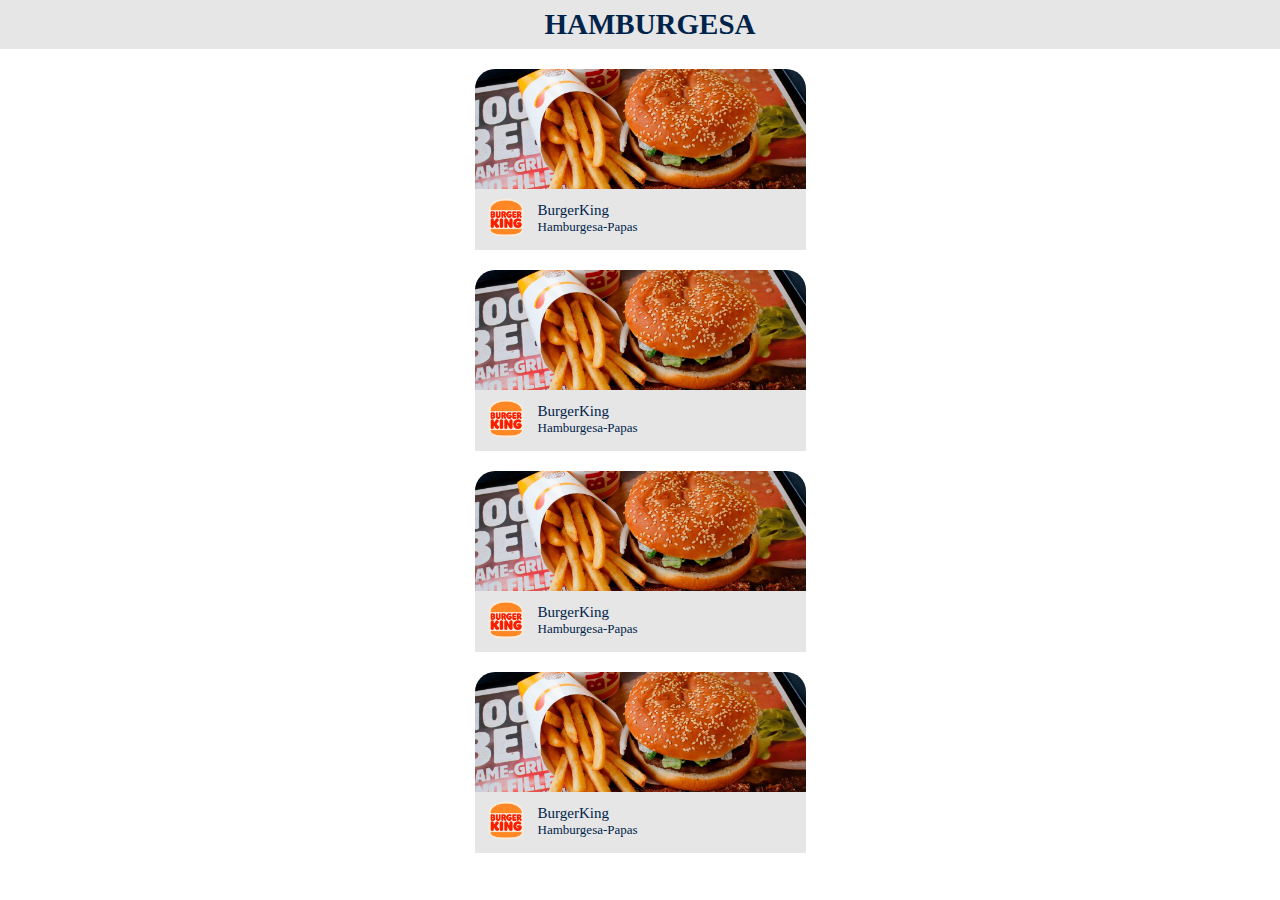
==== Appcliente.html @ c55eca54 "segundo avance" ====
<!DOCTYPE html>
<html lang="en">
<head>
    <!-- Required meta tags -->
    <meta charset="utf-8">
    <meta name="viewport" content="width=device-width, initial-scale=1, shrink-to-fit=no">
    <!-- Bootstrap CSS -->
    <link rel="stylesheet" href="https://cdn.jsdelivr.net/npm/bootstrap@4.3.1/dist/css/bootstrap.min.css" integrity="sha384-ggOyR0iXCbMQv3Xipma34MD+dH/1fQ784/j6cY/iJTQUOhcWr7x9JvoRxT2MZw1T" crossorigin="anonymous">
    <link rel="stylesheet" href="css/style.css">
    <link rel="stylesheet" href="css/styleclient.css">
    <script src="https://kit.fontawesome.com/ddb99db5a0.js" crossorigin="anonymous"></script>
    <link href="https://www.dafontfree.net/embed/YmVudG9uc2Fucy1jb25kLWxpZ2h0LXJlZ3VsYXImZGF0YS80Ni9iLzYyNjU1L0JlbnRvblNhbnMgQ29uZCBMaWdodC5vdGY" rel="stylesheet" type="text/css"/>
    <title>Hello, world!</title>
</head>
<body>
    
    <section id="contenido 1" style="display: none ;">
        <nav id="nav-bar" class="navbarClient">

            <div>
                <img class="imgRedonda" src="img/user.webp" alt="">
            </div>
    
            <div>
                <i class="fa-solid fa-question icono"></i>
            </div>
    
            <div>
                <h1 id="titulo">DNOW</h1>
            </div>
    
            <div>
                <i class="fa-solid fa-cart-shopping icono"></i>
            </div>
    
            <div>
                <i class="fa-solid fa-arrow-right-from-bracket icono"></i>
            </div>
        </nav>
    
        <div class="conteinerTexto">
            <p class="tituloBienvenida">Hola, Usuario</p>
            <p class="titulo1">¿Que necesitas?</p>
        </div>
    
        <div class="flex centrar">
            <a href="#" class="textoLaining iniciar botonLocation inicia flex centrar">
                <i class="fa-solid fa-location-dot" style="margin-right: 10px;"></i>
                <p class="tituloLocation"> Ubicación</p>
            </a>
        </div>
    
        <div>
            <p class="titulocat">Categorias</p>
        </div>
    
    
        <div class="container" style="">
            <div class="row">
                <div class="col-4">
                    <div class="cardcategorias" >
                        <img src="img/Hamburguesa.jpg" class="imgCategorias" alt="">
                        <p class="letraCat">Hamburguesa</p>
                    </div>
                </div>
                <div class="col-4">
                    <div class="cardcategorias" >
                        <img src="img/pizza.jpg" class="imgCategorias" alt="">
                        <p class="letraCat">Pizza</p>
                    </div>
                </div>
                <div class="col-4">
                    <div class="cardcategorias" >
                        <img src="img/sushi.jpg" class="imgCategorias" alt="">
                        <p class="letraCat">Sushi</p>
                    </div>
                </div>
                <div class="col-4">
                    <div class="cardcategorias" >
                        <img src="img/bebidas.jpg" class="imgCategorias" alt="">
                        <p class="letraCat">Bebidas</p>
                    </div>
                </div>
                <div class="col-4">
                    <div class="cardcategorias" >
                        <img src="img/farmacia.jpg" class="imgCategorias" alt="">
                        <p class="letraCat">Farmacia</p>
                    </div>
                </div>
                <div class="col-4">
                    <div class="cardcategorias" >
                        <img src="img/Electronica.jpg" class="imgCategorias" alt="">
                        <p class="letraCat">Electronica</p>
                    </div>
                </div>
            </div>
        </div>
    
    
        <div style="margin-top: 10px ;">
            <p class="titulocat">Más populares</p>
        </div>
        <div class="flex centrar" style="margin-top: 10px ;">
            <div class="popular flex centrar2">
                <div class="flex ">
                    <img src="img//Hamburgesa/Hamburgesa con queso.jpg" class="imgRedondaPopular" alt="">
                    <p class="textopopular">Hamburguesa con queso</p>
                </div>
                <p class="precio"> $20</p>
            </div>
        </div>
        <div class="flex centrar" style="margin-top: 10px ;">
            <div class="popular flex centrar2">
                <div class="flex ">
                    <img src="img/Pizza/pizza con orrilla de queso.jpg" class="imgRedondaPopular" alt="">
                    <p class="textopopular">Pizza con orrilla de queso</p>
                </div>
                <p class="precio"> 15</p>
            </div>
        </div>
        <div class="flex centrar" style="margin-top: 10px ;">
            <div class="popular flex centrar2">
                <div class="flex ">
                    <img src="img/coca.webp" class="imgRedondaPopular" alt="">
                    <p class="textopopular">Cocacola portatil</p>
                </div>
                <p class="precio"> $8</p>
            </div>
        </div>
        <div class="flex centrar" style="margin-top: 10px ;">
            <div class="popular flex centrar2">
                <div class="flex ">
                    <img src="img/ibuprofeno.webp" class="imgRedondaPopular" alt="">
                    <p class="textopopular">ibuprofeno</p>
                </div>
                <p class="precio"> $20</p>
            </div>
        </div>
    </section>

    <section id="contenido2" style="display: block;">
        <nav id="nav-bar" style="justify-content: center;">
            <div style="margin-right:20px">
                <i class="fa-solid fa-arrow-left"></i>
            </div>
            <div>
                <h1 id="titulo">HAMBURGESA</h1>
            </div>
        </nav>

        <div class="seccionEmpresa" data-toggle="modal" data-target="#exampleModalCenter" >
            <div>
                <img src="/img/BurgerKing.webp" alt="" class="imgEmpresa">
            </div>
            
            <div class="flex" style="align-items: center;">
                <img src="img/Logo-Burger-King.png" alt="" class="imgRedondaEmpresa">
                <div style="margin-top: 7px; margin-left: 10px;">
                    <p class="tituloEmpresa">BurgerKing</p>
                    <p class="titloDescripcionEmpresa" style="margin-top: 2px;">Hamburgesa-Papas</p>
                </div>
            </div>

        </div>

        <div class="seccionEmpresa" data-toggle="modal" data-target="#exampleModalCenter">
            <div>
                <img src="/img/BurgerKing.webp" alt="" class="imgEmpresa">
            </div>
            
            <div class="flex" style="align-items: center;">
                <img src="img/Logo-Burger-King.png" alt="" class="imgRedondaEmpresa">
                <div style="margin-top: 7px; margin-left: 10px;">
                    <p class="tituloEmpresa">BurgerKing</p>
                    <p class="titloDescripcionEmpresa" style="margin-top: 2px;">Hamburgesa-Papas</p>
                </div>
            </div>

        </div>

        <div class="seccionEmpresa" data-toggle="modal" data-target="#exampleModalCenter">
            <div>
                <img src="/img/BurgerKing.webp" alt="" class="imgEmpresa">
            </div>
            
            <div class="flex" style="align-items: center;">
                <img src="img/Logo-Burger-King.png" alt="" class="imgRedondaEmpresa">
                <div style="margin-top: 7px; margin-left: 10px;">
                    <p class="tituloEmpresa">BurgerKing</p>
                    <p class="titloDescripcionEmpresa" style="margin-top: 2px;">Hamburgesa-Papas</p>
                </div>
            </div>

        </div>

        <div class="seccionEmpresa" data-toggle="modal" data-target="#exampleModalCenter">
            <div>
                <img src="/img/BurgerKing.webp" alt="" class="imgEmpresa">
            </div>
            
            <div class="flex" style="align-items: center;">
                <img src="img/Logo-Burger-King.png" alt="" class="imgRedondaEmpresa">
                <div style="margin-top: 7px; margin-left: 10px;">
                    <p class="tituloEmpresa">BurgerKing</p>
                    <p class="titloDescripcionEmpresa" style="margin-top: 2px;">Hamburgesa-Papas</p>
                </div>
            </div>


        </div>
    </section>




            <!-- Modal -->
    <div class="modal fade" id="exampleModalCenter" tabindex="-1" role="dialog" aria-labelledby="exampleModalCenterTitle" aria-hidden="true">
        <div class="modal-dialog modal-dialog-centered" role="document">
        <div class="modal-content">
            <div class="modal-header">
            <button type="button" class="close" data-dismiss="modal" aria-label="Close">
                <span aria-hidden="true">&times;</span>
            </button>
            <h5 class="modal-title tituloModalEmpresa" id="exampleModalCenterTitle">BurgerKing</h5>
            </div>
            <div class="modal-body">
                <div class="flex centrar" style="margin-top: 10px ;">
                    <div class="popular flex centrar2">
                        <div class="flex ">
                            <img src="img//Hamburgesa/Hamburgesa con queso.jpg" class="imgRedondaPopular" alt="">
                            <p class="textopopular">Hamburguesa con queso</p>
                        </div>
                        <p class="precio"> $20</p>
                    </div>
                </div>
                <div class="flex centrar" style="margin-top: 10px ;">
                    <div class="popular flex centrar2">
                        <div class="flex ">
                            <img src="img//Hamburgesa/Hamburgesa con queso.jpg" class="imgRedondaPopular" alt="">
                            <p class="textopopular">Hamburguesa con queso</p>
                        </div>
                        <p class="precio"> $20</p>
                    </div>
                </div>
                <div class="flex centrar" style="margin-top: 10px ;">
                    <div class="popular flex centrar2">
                        <div class="flex ">
                            <img src="img//Hamburgesa/Hamburgesa con queso.jpg" class="imgRedondaPopular" alt="">
                            <p class="textopopular">Hamburguesa con queso</p>
                        </div>
                        <p class="precio"> $20</p>
                    </div>
            </div>
            
        </div>
        </div>
    </div>

<script src="https://code.jquery.com/jquery-3.3.1.slim.min.js" integrity="sha384-q8i/X+965DzO0rT7abK41JStQIAqVgRVzpbzo5smXKp4YfRvH+8abtTE1Pi6jizo" crossorigin="anonymous"></script>
<script src="https://cdn.jsdelivr.net/npm/popper.js@1.14.7/dist/umd/popper.min.js" integrity="sha384-UO2eT0CpHqdSJQ6hJty5KVphtPhzWj9WO1clHTMGa3JDZwrnQq4sF86dIHNDz0W1" crossorigin="anonymous"></script>
<script src="https://cdn.jsdelivr.net/npm/bootstrap@4.3.1/dist/js/bootstrap.min.js" integrity="sha384-JjSmVgyd0p3pXB1rRibZUAYoIIy6OrQ6VrjIEaFf/nJGzIxFDsf4x0xIM+B07jRM" crossorigin="anonymous"></script>

</body>
</html>
---- css/style.css ----
#nav-bar {
    display: flex;
    justify-content: space-between;
    margin-bottom: 10px;
    background-color: #E6E6E6;
    width: 100%;
    align-items: center;
    height: 49px;
}

#titulo{
    font-family: 'BentonSans';
    font-style: normal;
    font-weight: 700;
    font-size: 29px;
    line-height: 29px;
    text-align: center;
    color: #00234A;
}
.flex{
    display: flex;
}

.flex.centrar{
    justify-content: center;
    align-items: center;
    margin-bottom: 20px;
}

.textoDrop{
    font-family: 'BentonSans';
    font-style: normal;
    font-weight: 400;
    font-size: 10px;
    line-height: 131.02%;
    text-align: center;
    color: #000000;
    margin-bottom: 0;
    padding-left: 10px;
}

.imgRedonda {
    width:30px;
    height:30px;
    border-radius:150px;
    margin-right: 10px;
}

h1{
    margin-bottom: 0;
}



.dropdown-menu.show{
    background-color: #E6E6E6;
    top: -2px !important;
    left: -5px !important;
    border-color:#E6E6E6;
    border-radius: 0px ;

}

.textoLaining{
    font-family: 'BentonSans';
    font-style: normal;
    font-weight: 700;
    font-size: 22px;
    line-height: 131.02%;
    text-align: center;
    color: #00234A;
}

.textoLaining.iniciar{
    font-family: 'BentonSans';
    font-style: normal;
    font-weight: 700;
    font-size: 16px;
    line-height: 131.02%;
    /* identical to box height, or 21px */
    text-align: center;
    
    color: #FFFFFF;
}


p{
    margin-bottom: 0;
}

.imagenDnow{
    height: 295.59px;
    width: 366.18px;
}

.ImagenDnowC{
    display: flex;
    justify-content: center;
    margin-top: 10px;
    margin-bottom: 10px;
}

.texto{
    font-family: 'bentonsans-cond-light-regular', sans-serif;
    font-style: Condensed Light;
    font-weight: 400;
    font-size: 16px;
    line-height: 131.02%;
    /* or 21px */
    text-align: center;
    color: #000000;
}

.botones{
    background: #004FA8;
    border-radius: 15px;
    width: 253px;
    height: 57px;
    border-color:#004FA8; 
}

.tituloSeccion{
        font-family: 'BentonSans';
    font-style: normal;
    font-weight: 700;
    font-size: 32px;
    line-height: 131.02%;
    text-align: center;
    color: #09051C;
}

.type {
    width: 325px;
    height: 57px;
    background: #E6E6E6;
    border-radius: 15px;
    border-width: 0px;
    margin-top: 10px;
    
}

::placeholder {
    text-align: center;
    font-family: 'BentonSans Regular', BentonSans;
}

.botones.inicia{
    width: 253px;
    height: 57px;
}
---- css/styleclient.css ----
.icono{
    font-size: 26px;
}

.navbarClient{
    padding: 20px;
}

.tituloBienvenida{
        font-family: 'BentonSans Black';
    font-style: normal;
    font-weight: 400;
    font-size: 24px;
    line-height: 131.02%;
    /* or 31px */

    display: flex;
    align-items: center;

    color: #00234A;
}

.titulo1{
    font-family: 'BentonSans Book'; 
    font-style: normal;
    font-weight: 400;
    font-size: 20px;
    line-height: 131.02%;
    /* or 26px */
    display: flex;
    align-items: center;
    color: #00234A;
}

.conteinerTexto{
    margin-left: 20px;
    margin-top: 30px;
}

.botonLocation{
    width: 265px;
    height: 36px;
    background: #004FA8;
    border-radius: 15px;
    margin-top: 10px;
}

.tituloLocation{
        font-family: 'BentonSans';
    font-style: normal;
    font-weight: 700;
    font-size: 15px;
    line-height: 131.02%;
    /* or 20px */

    display: flex;
    align-items: center;
    text-align: center;

    color: #FFFFFF;
}

.titulocat{
    font-family: 'BentonSans';
font-style: normal;
font-weight: 700;
font-size: 20px;
line-height: 131.02%;
/* or 26px */

display: flex;
align-items: center;
margin-left: 20px;
color: #00234A;
}


.cardcategorias{
    width: 98.05px !important;
    height: 89.52px;
    background-color: #D9D9D9;
    border-top-left-radius: 10px;
    border-top-right-radius: 10px;
    margin-bottom: 5px;
    font-family: 'BentonSans';
    font-style: normal;
    font-weight: 700;
    font-size: 13px;
    line-height: 10px;
    
    text-align: center;
    color: #00234A;
}

.cardcategorias:hover{
    background-color: #004FA8;
    color: #FFFFFF  ;
}

.imgCategorias{
    width: 98.05px;
    height: 66.08px;
    border-top-left-radius: 10px;
    border-top-right-radius: 10px;
}


.letraCat{
    margin-top: 6px;
}

.row {
    display: -ms-flexbox;
    display: flex;
    -ms-flex-wrap: wrap;
    flex-wrap: wrap;
    margin-right: auto;
    margin-left: auto;
}

.container{
    margin-top: 10px;
}

.popular{
    width: 357px;
    height: 67px;
    background: #FFFFFF;
    box-shadow: 0px 0px 4px rgba(0, 0, 0, 0.25);
    border-radius: 15px;

}

.imgRedondaPopular {
    width:48px;
    height:48px;
    border-radius:150px;
    margin-left: 10px;
}

.flex.centrar2{
    display: flex;
    align-items: center;
    justify-content: space-between;
}

.textopopular{
    display: flex;
    justify-content: center;
    align-items: center;
    margin-left: 10px;
    font-family: 'BentonSans Regular';
    font-style: normal;
    font-weight: 400;
    font-size: 14px;
    line-height: 131.02%;
    color: #00234A;
}

.precio{
    font-family: 'BentonSans Regular';
    font-style: normal;
    font-weight: 400;
    font-size: 13px;
    line-height: 131.02%;
    color: #00234A;
    margin-right: 10px;
}

.seccionEmpresa{
    width: 331px;
    height: 181px;
    margin-left: auto;
    margin-right: auto;
    background: #E6E6E6;
    border-top-left-radius: 20px;
    border-top-right-radius: 20px;
    margin-top: 20px;

}

.imgEmpresa{
    width: 331px;
    height: 120px;
    object-fit: cover;
    border-top-left-radius: 20px;
    border-top-right-radius: 20px;
}

.imgRedondaEmpresa {
    width:43px;
    height:43px;
    border-radius:150px;
    margin-left: 10px;
    object-fit: cover;
    margin-top: 7px;
}

.tituloEmpresa{
        font-family: 'BentonSans Black';
    font-style: normal;
    font-weight: 400;
    font-size: 15px;
    line-height: 15px;

    color: #00234A;

}
.titloDescripcionEmpresa{
    font-family: 'BentonSans Book';
    font-style: normal;
    font-weight: 400;
    font-size: 13px;
    line-height: 13px;
    
    color: #00234A;
}

.modal-content{
    border-radius: 20px;
    border: #004FA8 5px solid;
}

.modal-header .close{
    padding: 0%;
    margin: -2%;
}

.modal-title {
    padding-right: 110px;
}

.modal-header{
    background-color:#D9D9D9;
    border-top-left-radius:20px;
    border-top-right-radius:20px;
}

.tituloModalEmpresa{
    font-family: 'BentonSans Black';
font-style: normal;
font-weight: 400;
font-size: 26px;
line-height: 15px;
display: flex;
align-items: center;
text-align: center;

color: #00234A;
}
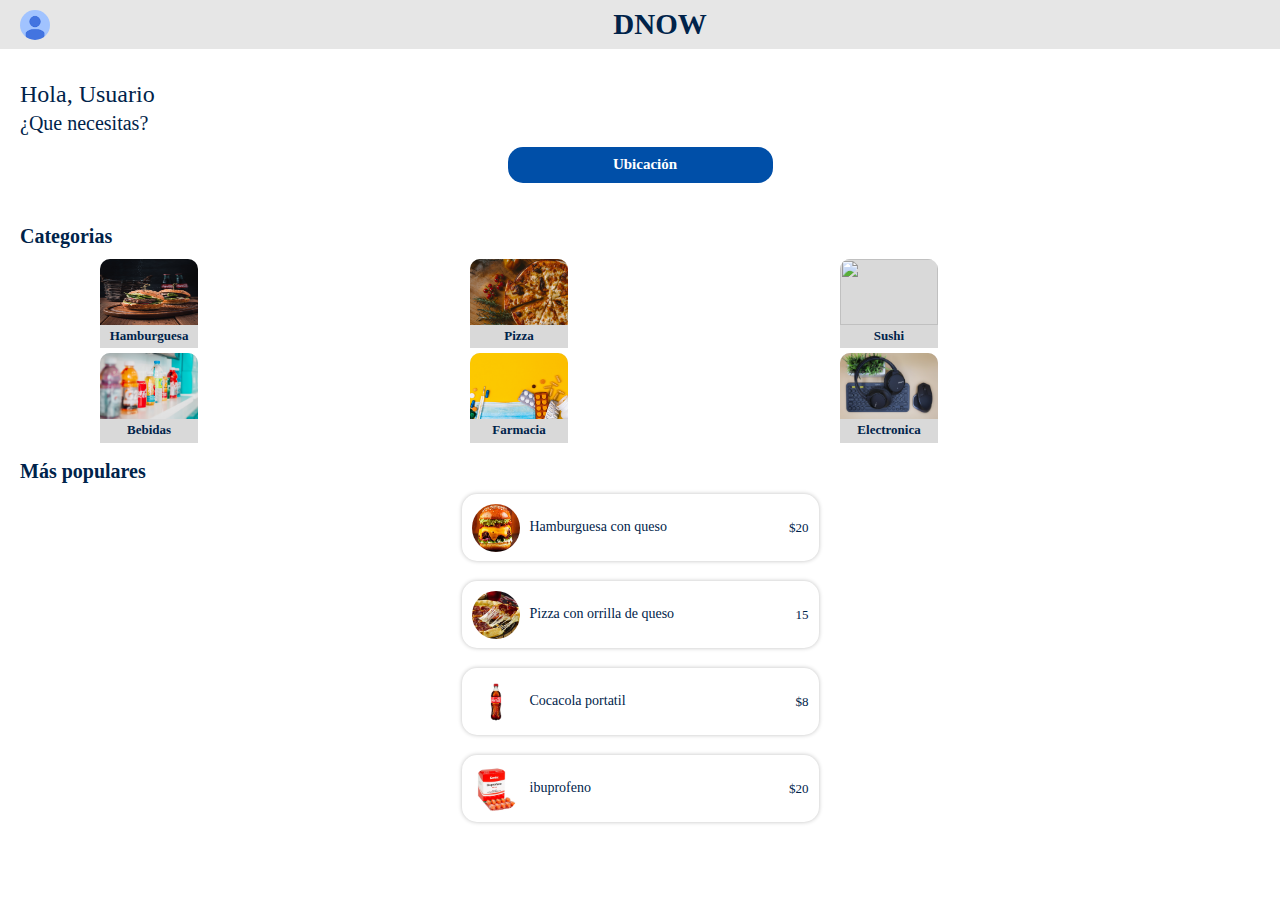
==== commit 5fbeab68: "Tercer avance App client" ====
--- a/Appcliente.html
+++ b/Appcliente.html
@@ -14,7 +14,7 @@
 </head>
 <body>
     
-    <section id="contenido 1" style="display: none ;">
+    <section id="menuPrincipal" style="display: block ;">
         <nav id="nav-bar" class="navbarClient">
 
             <div>
@@ -22,7 +22,7 @@
             </div>
     
             <div>
-                <i class="fa-solid fa-question icono"></i>
+                <a href="detalles.html"><i class="fa-solid fa-question icono"></i></a>
             </div>
     
             <div>
@@ -30,11 +30,12 @@
             </div>
     
             <div>
-                <i class="fa-solid fa-cart-shopping icono"></i>
-            </div>
-    
-            <div>
-                <i class="fa-solid fa-arrow-right-from-bracket icono"></i>
+                <a href="carrito.html"> <i class="fa-solid fa-cart-shopping icono"> </i></a>
+            </div>
+    
+            <div>
+                <a href="index.html"><i class="fa-solid fa-arrow-right-from-bracket icono"></i></a>
+                
             </div>
         </nav>
     
@@ -44,10 +45,10 @@
         </div>
     
         <div class="flex centrar">
-            <a href="#" class="textoLaining iniciar botonLocation inicia flex centrar">
+            <div class="textoLaining iniciar botonLocation inicia flex centrar" onclick="displayUbicacion()">
                 <i class="fa-solid fa-location-dot" style="margin-right: 10px;"></i>
                 <p class="tituloLocation"> Ubicación</p>
-            </a>
+            </div>
         </div>
     
         <div>
@@ -55,10 +56,10 @@
         </div>
     
     
-        <div class="container" style="">
+        <div class="container" >
             <div class="row">
                 <div class="col-4">
-                    <div class="cardcategorias" >
+                    <div class="cardcategorias" onclick="displayCategoria()" >
                         <img src="img/Hamburguesa.jpg" class="imgCategorias" alt="">
                         <p class="letraCat">Hamburguesa</p>
                     </div>
@@ -100,7 +101,7 @@
         <div style="margin-top: 10px ;">
             <p class="titulocat">Más populares</p>
         </div>
-        <div class="flex centrar" style="margin-top: 10px ;">
+        <div class="flex centrar" style="margin-top: 10px ;" data-toggle="modal" data-target="#exampleModalCenter2">
             <div class="popular flex centrar2">
                 <div class="flex ">
                     <img src="img//Hamburgesa/Hamburgesa con queso.jpg" class="imgRedondaPopular" alt="">
@@ -109,7 +110,7 @@
                 <p class="precio"> $20</p>
             </div>
         </div>
-        <div class="flex centrar" style="margin-top: 10px ;">
+        <div class="flex centrar" style="margin-top: 10px ;" data-toggle="modal" data-target="#exampleModalCenter2">
             <div class="popular flex centrar2">
                 <div class="flex ">
                     <img src="img/Pizza/pizza con orrilla de queso.jpg" class="imgRedondaPopular" alt="">
@@ -118,7 +119,7 @@
                 <p class="precio"> 15</p>
             </div>
         </div>
-        <div class="flex centrar" style="margin-top: 10px ;">
+        <div class="flex centrar" style="margin-top: 10px ;" data-toggle="modal" data-target="#exampleModalCenter2">
             <div class="popular flex centrar2">
                 <div class="flex ">
                     <img src="img/coca.webp" class="imgRedondaPopular" alt="">
@@ -127,7 +128,7 @@
                 <p class="precio"> $8</p>
             </div>
         </div>
-        <div class="flex centrar" style="margin-top: 10px ;">
+        <div class="flex centrar" style="margin-top: 10px ;" data-toggle="modal" data-target="#exampleModalCenter2">
             <div class="popular flex centrar2">
                 <div class="flex ">
                     <img src="img/ibuprofeno.webp" class="imgRedondaPopular" alt="">
@@ -138,10 +139,10 @@
         </div>
     </section>
 
-    <section id="contenido2" style="display: block;">
+    <section id="menuEmpresa" style="display: none;">
         <nav id="nav-bar" style="justify-content: center;">
             <div style="margin-right:20px">
-                <i class="fa-solid fa-arrow-left"></i>
+                <i class="fa-solid fa-arrow-left" onclick="displayPrincipal()"></i>
             </div>
             <div>
                 <h1 id="titulo">HAMBURGESA</h1>
@@ -150,7 +151,7 @@
 
         <div class="seccionEmpresa" data-toggle="modal" data-target="#exampleModalCenter" >
             <div>
-                <img src="/img/BurgerKing.webp" alt="" class="imgEmpresa">
+                <img src="img/BurgerKing.webp" alt="" class="imgEmpresa">
             </div>
             
             <div class="flex" style="align-items: center;">
@@ -165,7 +166,7 @@
 
         <div class="seccionEmpresa" data-toggle="modal" data-target="#exampleModalCenter">
             <div>
-                <img src="/img/BurgerKing.webp" alt="" class="imgEmpresa">
+                <img src="img/BurgerKing.webp" alt="" class="imgEmpresa">
             </div>
             
             <div class="flex" style="align-items: center;">
@@ -180,7 +181,7 @@
 
         <div class="seccionEmpresa" data-toggle="modal" data-target="#exampleModalCenter">
             <div>
-                <img src="/img/BurgerKing.webp" alt="" class="imgEmpresa">
+                <img src="img/BurgerKing.webp" alt="" class="imgEmpresa">
             </div>
             
             <div class="flex" style="align-items: center;">
@@ -195,7 +196,7 @@
 
         <div class="seccionEmpresa" data-toggle="modal" data-target="#exampleModalCenter">
             <div>
-                <img src="/img/BurgerKing.webp" alt="" class="imgEmpresa">
+                <img src="img/BurgerKing.webp" alt="" class="imgEmpresa">
             </div>
             
             <div class="flex" style="align-items: center;">
@@ -208,6 +209,37 @@
 
 
         </div>
+    </section>
+    
+
+
+    <section id="menuUbicacion" style="display: none ;">
+        <nav >
+            <nav id="nav-bar" style="justify-content: center; margin-bottom: 0;">
+                <div style="margin-right:20px">
+                    <a href="Appcliente.html">
+                        <i class="fa-solid fa-arrow-left"></i>
+                    </a>
+                </div>
+                <div class="flex">
+                    <i class="fa-solid fa-location-dot icono" style="margin-right: 5px ;"></i>
+                    <h1 id="titulo">Ubicación</h1>
+                </div>
+            </nav>
+        </nav>
+
+        <div id="maps">
+        </div>
+
+        <div class="flex" style="justify-content: space-around;margin: 10px;">
+            <p class="textoMaps">Dirrecion:</p>
+            <p class="textoMaps">Col altos del paraiso</p>
+        </div>
+
+        <div class="botonMaps" style="margin-left:auto ;margin-right: auto">
+            <p class="textoBotoMaps">Fijar Ubicación</p>
+        </div>
+
     </section>
 
 
@@ -224,7 +256,7 @@
             <h5 class="modal-title tituloModalEmpresa" id="exampleModalCenterTitle">BurgerKing</h5>
             </div>
             <div class="modal-body">
-                <div class="flex centrar" style="margin-top: 10px ;">
+                <div class="flex centrar" style="margin-top: 10px ;" data-toggle="modal" data-target="#exampleModalCenter2">
                     <div class="popular flex centrar2">
                         <div class="flex ">
                             <img src="img//Hamburgesa/Hamburgesa con queso.jpg" class="imgRedondaPopular" alt="">
@@ -233,7 +265,7 @@
                         <p class="precio"> $20</p>
                     </div>
                 </div>
-                <div class="flex centrar" style="margin-top: 10px ;">
+                <div class="flex centrar" style="margin-top: 10px ;" data-toggle="modal" data-target="#exampleModalCenter2">
                     <div class="popular flex centrar2">
                         <div class="flex ">
                             <img src="img//Hamburgesa/Hamburgesa con queso.jpg" class="imgRedondaPopular" alt="">
@@ -242,7 +274,7 @@
                         <p class="precio"> $20</p>
                     </div>
                 </div>
-                <div class="flex centrar" style="margin-top: 10px ;">
+                <div class="flex centrar" style="margin-top: 10px ;" data-toggle="modal" data-target="#exampleModalCenter2">
                     <div class="popular flex centrar2">
                         <div class="flex ">
                             <img src="img//Hamburgesa/Hamburgesa con queso.jpg" class="imgRedondaPopular" alt="">
@@ -256,6 +288,42 @@
         </div>
     </div>
 
+    </div>
+<!-- Modal 2-->
+    <div class="modal fade" id="exampleModalCenter2" tabindex="-1" role="dialog" aria-labelledby="exampleModalCenterTitle" aria-hidden="true">
+        <div class="modal-dialog modal-dialog-centered" role="document">
+        <div class="modal-content">
+            
+            <div class="modal-body">
+
+                <div class="flex" style="justify-content: space-around;">
+                    <p class="tituloModalPedir">Wooper</p>
+                    <p class="tituloModalPedir">$25</p>
+                </div>
+
+                <div class="flex" style="justify-content: space-around;" >
+                    <p class="tituloModalPedir">Ingrese la cantidad</p>
+                    <input type="number" class="cantidad">
+                </div>
+
+                
+                
+            </div>
+
+            <div class="flex" style="justify-content: space-around; margin-bottom: 10px;" >
+                <button type="button" class="btn botonesPedir " onclick="cerrarModal()"> 
+                    <p class="textoBotonesPedir" style="margin-top: -3px ;">Cerrar</p>
+                </button>
+                <button type="button" class="btn botonesPedir textoBotonesPedir">
+                    <p class="textoBotonesPedir" style="margin-top: -3px ">Procesar Orden</p>
+                </button>
+            </div>
+            
+        </div>
+        </div>
+    </div>
+
+<script src="js/controlador.js"></script>
 <script src="https://code.jquery.com/jquery-3.3.1.slim.min.js" integrity="sha384-q8i/X+965DzO0rT7abK41JStQIAqVgRVzpbzo5smXKp4YfRvH+8abtTE1Pi6jizo" crossorigin="anonymous"></script>
 <script src="https://cdn.jsdelivr.net/npm/popper.js@1.14.7/dist/umd/popper.min.js" integrity="sha384-UO2eT0CpHqdSJQ6hJty5KVphtPhzWj9WO1clHTMGa3JDZwrnQq4sF86dIHNDz0W1" crossorigin="anonymous"></script>
 <script src="https://cdn.jsdelivr.net/npm/bootstrap@4.3.1/dist/js/bootstrap.min.js" integrity="sha384-JjSmVgyd0p3pXB1rRibZUAYoIIy6OrQ6VrjIEaFf/nJGzIxFDsf4x0xIM+B07jRM" crossorigin="anonymous"></script>
--- a/css/styleclient.css
+++ b/css/styleclient.css
@@ -247,4 +247,191 @@
 text-align: center;
 
 color: #00234A;
+}
+
+.show{
+    background-color: #000000b3;
+}
+
+.cantidad{
+    width: 65px;
+    height: 20px;
+    border: 0.1px #FFFFFF solid;
+    background: #FFFFFF;
+    box-shadow: 0px 4px 4px rgba(0, 0, 0, 0.25);
+    border-radius: 20px;
+}
+
+.tituloModalPedir{
+    font-family: 'BentonSans';
+    font-style: normal;
+    font-weight: 700;
+    font-size: 15px;
+    line-height: 131.02%;
+    color: #00234A;
+}
+
+.botonesPedir{
+    width: 111px;
+    height: 20px;
+    background: #004FA8;
+    border-radius: 20px;
+}
+
+.textoBotonesPedir{
+    font-family: 'BentonSans Regular';
+font-style: normal;
+font-weight: 700;
+font-size: 10px;
+line-height: 131.02%;
+text-align: center;
+color: #FFFFFF;
+}
+
+a ::before{
+    color: black;
+}
+
+
+.textocarrito{
+    justify-content: center;
+    align-items: center;
+    margin-left: 10px;
+    font-family: 'BentonSans Regular';
+    font-style: normal;
+    font-weight: 400;
+    font-size: 14px;
+    line-height: 131.02%;
+    color: #00234A;
+}
+
+.procesarOrdenfooter{
+    width: 316px;
+    height: 192px;
+    background: #FFFFFF;
+    box-shadow: 0px 0px 4px rgba(0, 0, 0, 0.25);
+    border-radius: 15px;
+}
+
+.textoCarritoProcesar{
+    font-family: 'BentonSans Black';
+    font-style: normal;
+    font-weight: 400;
+    font-size: 16px;
+    line-height: 131.02%;
+    /* or 21px */
+
+
+    color: #00234A;
+}
+
+.procesarOrdenBoton{
+margin-top: 10px;
+width: 178px;
+height: 35px;
+background: #004FA8;
+border-radius: 20px;
+}
+
+.textoBotoneProcesar{
+    
+font-family: 'BentonSans';
+font-style: normal;
+font-weight: 700;
+font-size: 17px;
+line-height: 131.02%;
+display: flex;
+justify-content: center;
+align-items: center;
+width: 178px;
+height: 35px;
+
+
+color: #FFFFFF;
+}
+
+.centrarDetalles{
+    margin-left: 50px;
+    margin-right: 50px; 
+}
+
+footer{
+    margin-left: auto;
+    margin-right: auto; 
+    padding: 16px; 
+    margin-top: 60px;
+}
+
+.TituloDetalles{
+    font-family: 'BentonSans Black';
+font-style: normal;
+font-weight: 400;
+font-size: 22px;
+line-height: 131.02%;
+/* or 29px */
+
+
+color: #00234A;
+}
+
+.textoDetalle{
+    
+font-family: 'BentonSans Book';
+font-style: normal;
+font-weight: 400;
+font-size: 15px;
+line-height: 131.02%;
+/* or 20px */
+
+
+color: #00234A;
+}
+
+.DetallesFooter{  
+width: 329.48px;
+height: 107px;
+background: #FFFFFF;
+box-shadow: 0px 0px 4px rgba(0, 0, 0, 0.25);
+border-radius: 15px;
+}
+
+#maps{
+width: 100%;
+height: 500px;
+background: url(/img/Maps.png) ;
+}
+
+.textoMaps{
+    font-family: 'BentonSans Book';
+font-style: normal;
+font-weight: 400;
+font-size: 22px;
+line-height: 131.02%;
+/* or 29px */
+
+
+color: #000000;
+
+}
+
+.botonMaps{
+width: 317px;
+height: 35px;
+background: #004FA8;
+border-radius: 20px;
+}
+
+.textoBotoMaps{
+width: 317px;
+height: 35px;
+font-family: 'BentonSans';
+font-style: normal;
+font-weight: 700;
+font-size: 17px;
+line-height: 131.02%;
+display: flex;
+align-items: center;
+justify-content: center;
+text-align: center;
+color: #FFFFFF;
 }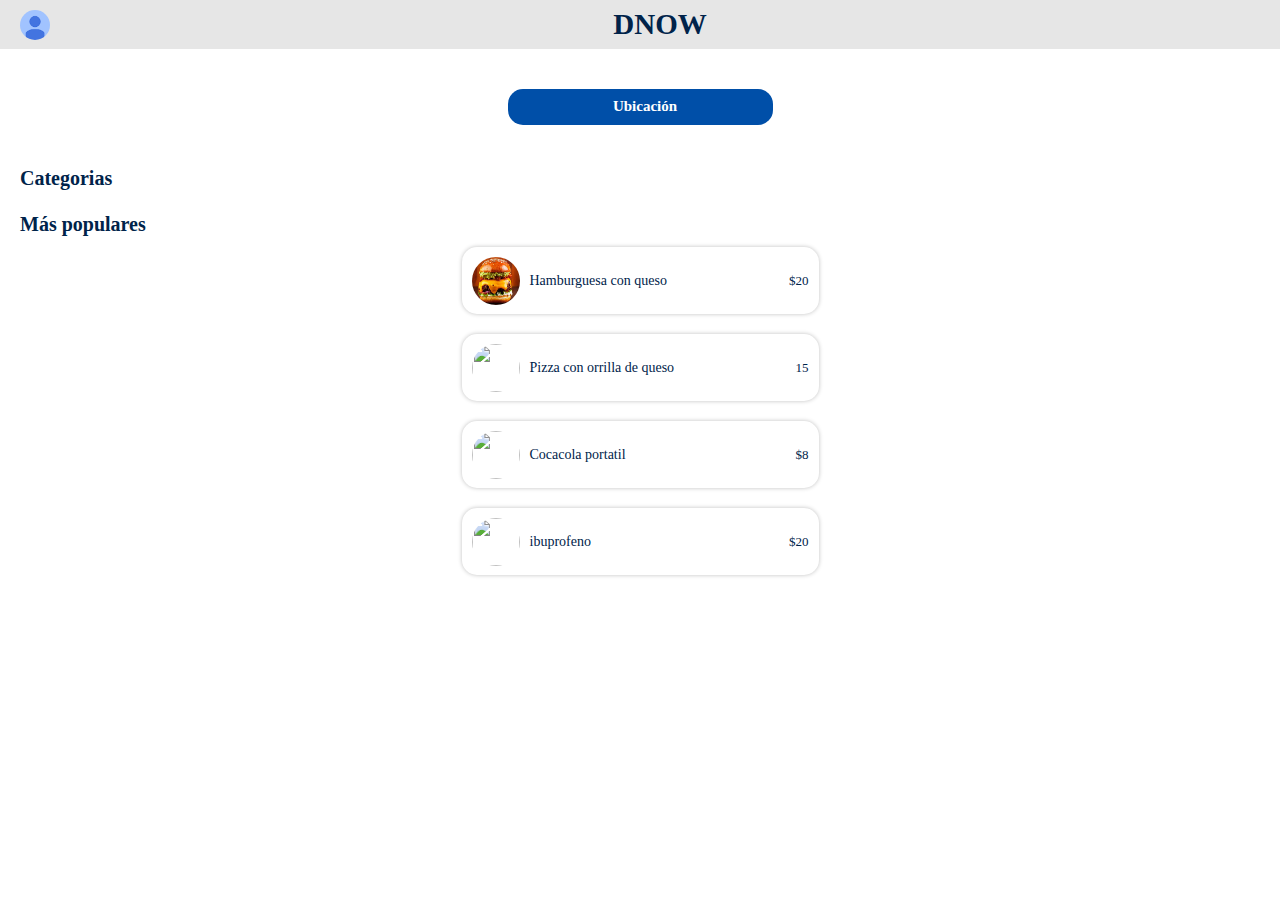
==== commit e2d06c09: "agregando funciones utilizando base de datos parte 1" ====
--- a/Appcliente.html
+++ b/Appcliente.html
@@ -10,7 +10,7 @@
     <link rel="stylesheet" href="css/styleclient.css">
     <script src="https://kit.fontawesome.com/ddb99db5a0.js" crossorigin="anonymous"></script>
     <link href="https://www.dafontfree.net/embed/YmVudG9uc2Fucy1jb25kLWxpZ2h0LXJlZ3VsYXImZGF0YS80Ni9iLzYyNjU1L0JlbnRvblNhbnMgQ29uZCBMaWdodC5vdGY" rel="stylesheet" type="text/css"/>
-    <title>Hello, world!</title>
+    <title>DNOW</title>
 </head>
 <body>
     
@@ -28,6 +28,7 @@
             <div>
                 <h1 id="titulo">DNOW</h1>
             </div>
+
     
             <div>
                 <a href="carrito.html"> <i class="fa-solid fa-cart-shopping icono"> </i></a>
@@ -39,9 +40,8 @@
             </div>
         </nav>
     
-        <div class="conteinerTexto">
-            <p class="tituloBienvenida">Hola, Usuario</p>
-            <p class="titulo1">¿Que necesitas?</p>
+        <div id= "Bienvenida" class="conteinerTexto">
+            
         </div>
     
         <div class="flex centrar">
@@ -57,43 +57,8 @@
     
     
         <div class="container" >
-            <div class="row">
-                <div class="col-4">
-                    <div class="cardcategorias" onclick="displayCategoria()" >
-                        <img src="img/Hamburguesa.jpg" class="imgCategorias" alt="">
-                        <p class="letraCat">Hamburguesa</p>
-                    </div>
-                </div>
-                <div class="col-4">
-                    <div class="cardcategorias" >
-                        <img src="img/pizza.jpg" class="imgCategorias" alt="">
-                        <p class="letraCat">Pizza</p>
-                    </div>
-                </div>
-                <div class="col-4">
-                    <div class="cardcategorias" >
-                        <img src="img/sushi.jpg" class="imgCategorias" alt="">
-                        <p class="letraCat">Sushi</p>
-                    </div>
-                </div>
-                <div class="col-4">
-                    <div class="cardcategorias" >
-                        <img src="img/bebidas.jpg" class="imgCategorias" alt="">
-                        <p class="letraCat">Bebidas</p>
-                    </div>
-                </div>
-                <div class="col-4">
-                    <div class="cardcategorias" >
-                        <img src="img/farmacia.jpg" class="imgCategorias" alt="">
-                        <p class="letraCat">Farmacia</p>
-                    </div>
-                </div>
-                <div class="col-4">
-                    <div class="cardcategorias" >
-                        <img src="img/Electronica.jpg" class="imgCategorias" alt="">
-                        <p class="letraCat">Electronica</p>
-                    </div>
-                </div>
+            <div class="row" id="containerCategorias">
+                
             </div>
         </div>
     
@@ -144,103 +109,17 @@
             <div style="margin-right:20px">
                 <i class="fa-solid fa-arrow-left" onclick="displayPrincipal()"></i>
             </div>
-            <div>
-                <h1 id="titulo">HAMBURGESA</h1>
+            <div id="titutoCategoria">
+                
             </div>
         </nav>
-
-        <div class="seccionEmpresa" data-toggle="modal" data-target="#exampleModalCenter" >
-            <div>
-                <img src="img/BurgerKing.webp" alt="" class="imgEmpresa">
-            </div>
+        <div id="conteiner-Empresas">
             
-            <div class="flex" style="align-items: center;">
-                <img src="img/Logo-Burger-King.png" alt="" class="imgRedondaEmpresa">
-                <div style="margin-top: 7px; margin-left: 10px;">
-                    <p class="tituloEmpresa">BurgerKing</p>
-                    <p class="titloDescripcionEmpresa" style="margin-top: 2px;">Hamburgesa-Papas</p>
-                </div>
-            </div>
-
         </div>
-
-        <div class="seccionEmpresa" data-toggle="modal" data-target="#exampleModalCenter">
-            <div>
-                <img src="img/BurgerKing.webp" alt="" class="imgEmpresa">
-            </div>
-            
-            <div class="flex" style="align-items: center;">
-                <img src="img/Logo-Burger-King.png" alt="" class="imgRedondaEmpresa">
-                <div style="margin-top: 7px; margin-left: 10px;">
-                    <p class="tituloEmpresa">BurgerKing</p>
-                    <p class="titloDescripcionEmpresa" style="margin-top: 2px;">Hamburgesa-Papas</p>
-                </div>
-            </div>
-
-        </div>
-
-        <div class="seccionEmpresa" data-toggle="modal" data-target="#exampleModalCenter">
-            <div>
-                <img src="img/BurgerKing.webp" alt="" class="imgEmpresa">
-            </div>
-            
-            <div class="flex" style="align-items: center;">
-                <img src="img/Logo-Burger-King.png" alt="" class="imgRedondaEmpresa">
-                <div style="margin-top: 7px; margin-left: 10px;">
-                    <p class="tituloEmpresa">BurgerKing</p>
-                    <p class="titloDescripcionEmpresa" style="margin-top: 2px;">Hamburgesa-Papas</p>
-                </div>
-            </div>
-
-        </div>
-
-        <div class="seccionEmpresa" data-toggle="modal" data-target="#exampleModalCenter">
-            <div>
-                <img src="img/BurgerKing.webp" alt="" class="imgEmpresa">
-            </div>
-            
-            <div class="flex" style="align-items: center;">
-                <img src="img/Logo-Burger-King.png" alt="" class="imgRedondaEmpresa">
-                <div style="margin-top: 7px; margin-left: 10px;">
-                    <p class="tituloEmpresa">BurgerKing</p>
-                    <p class="titloDescripcionEmpresa" style="margin-top: 2px;">Hamburgesa-Papas</p>
-                </div>
-            </div>
-
-
-        </div>
+    
     </section>
     
 
-
-    <section id="menuUbicacion" style="display: none ;">
-        <nav >
-            <nav id="nav-bar" style="justify-content: center; margin-bottom: 0;">
-                <div style="margin-right:20px">
-                    <a href="Appcliente.html">
-                        <i class="fa-solid fa-arrow-left"></i>
-                    </a>
-                </div>
-                <div class="flex">
-                    <i class="fa-solid fa-location-dot icono" style="margin-right: 5px ;"></i>
-                    <h1 id="titulo">Ubicación</h1>
-                </div>
-            </nav>
-        </nav>
-
-        <div id="maps">
-        </div>
-
-        <div class="flex" style="justify-content: space-around;margin: 10px;">
-            <p class="textoMaps">Dirrecion:</p>
-            <p class="textoMaps">Col altos del paraiso</p>
-        </div>
-
-        <div class="botonMaps" style="margin-left:auto ;margin-right: auto">
-            <p class="textoBotoMaps">Fijar Ubicación</p>
-        </div>
-
-    </section>
 
 
 
@@ -253,35 +132,12 @@
             <button type="button" class="close" data-dismiss="modal" aria-label="Close">
                 <span aria-hidden="true">&times;</span>
             </button>
-            <h5 class="modal-title tituloModalEmpresa" id="exampleModalCenterTitle">BurgerKing</h5>
+            <div id="modalEmpresaTitulo">
+
             </div>
-            <div class="modal-body">
-                <div class="flex centrar" style="margin-top: 10px ;" data-toggle="modal" data-target="#exampleModalCenter2">
-                    <div class="popular flex centrar2">
-                        <div class="flex ">
-                            <img src="img//Hamburgesa/Hamburgesa con queso.jpg" class="imgRedondaPopular" alt="">
-                            <p class="textopopular">Hamburguesa con queso</p>
-                        </div>
-                        <p class="precio"> $20</p>
-                    </div>
-                </div>
-                <div class="flex centrar" style="margin-top: 10px ;" data-toggle="modal" data-target="#exampleModalCenter2">
-                    <div class="popular flex centrar2">
-                        <div class="flex ">
-                            <img src="img//Hamburgesa/Hamburgesa con queso.jpg" class="imgRedondaPopular" alt="">
-                            <p class="textopopular">Hamburguesa con queso</p>
-                        </div>
-                        <p class="precio"> $20</p>
-                    </div>
-                </div>
-                <div class="flex centrar" style="margin-top: 10px ;" data-toggle="modal" data-target="#exampleModalCenter2">
-                    <div class="popular flex centrar2">
-                        <div class="flex ">
-                            <img src="img//Hamburgesa/Hamburgesa con queso.jpg" class="imgRedondaPopular" alt="">
-                            <p class="textopopular">Hamburguesa con queso</p>
-                        </div>
-                        <p class="precio"> $20</p>
-                    </div>
+            
+            </div>
+            <div class="modal-body" id="modalEmpresaBody">
             </div>
             
         </div>
@@ -306,6 +162,7 @@
                     <input type="number" class="cantidad">
                 </div>
 
+                <img src="" alt="">
                 
                 
             </div>
@@ -314,7 +171,7 @@
                 <button type="button" class="btn botonesPedir " onclick="cerrarModal()"> 
                     <p class="textoBotonesPedir" style="margin-top: -3px ;">Cerrar</p>
                 </button>
-                <button type="button" class="btn botonesPedir textoBotonesPedir">
+                <button type="button" class="btn botonesPedir textoBotonesPedir" onclick="cerrarModal()">
                     <p class="textoBotonesPedir" style="margin-top: -3px ">Procesar Orden</p>
                 </button>
             </div>
@@ -322,8 +179,8 @@
         </div>
         </div>
     </div>
-
-<script src="js/controlador.js"></script>
+<script src="https://cdn.jsdelivr.net/npm/axios/dist/axios.min.js"></script>
+<script src="js/controladorApp.js"></script>
 <script src="https://code.jquery.com/jquery-3.3.1.slim.min.js" integrity="sha384-q8i/X+965DzO0rT7abK41JStQIAqVgRVzpbzo5smXKp4YfRvH+8abtTE1Pi6jizo" crossorigin="anonymous"></script>
 <script src="https://cdn.jsdelivr.net/npm/popper.js@1.14.7/dist/umd/popper.min.js" integrity="sha384-UO2eT0CpHqdSJQ6hJty5KVphtPhzWj9WO1clHTMGa3JDZwrnQq4sF86dIHNDz0W1" crossorigin="anonymous"></script>
 <script src="https://cdn.jsdelivr.net/npm/bootstrap@4.3.1/dist/js/bootstrap.min.js" integrity="sha384-JjSmVgyd0p3pXB1rRibZUAYoIIy6OrQ6VrjIEaFf/nJGzIxFDsf4x0xIM+B07jRM" crossorigin="anonymous"></script>
--- a/css/style.css
+++ b/css/style.css
@@ -130,16 +130,6 @@
     color: #09051C;
 }
 
-.type {
-    width: 325px;
-    height: 57px;
-    background: #E6E6E6;
-    border-radius: 15px;
-    border-width: 0px;
-    margin-top: 10px;
-    
-}
-
 ::placeholder {
     text-align: center;
     font-family: 'BentonSans Regular', BentonSans;
@@ -148,4 +138,37 @@
 .botones.inicia{
     width: 253px;
     height: 57px;
+}
+
+.formulario_input {
+    width: 325px;
+    height: 57px;
+    background: #E6E6E6;
+    border-radius: 15px;
+    border-width: 0px;
+    line-height: 57px;
+    margin-top: 10px;
+    transition: .3s ease all;
+    border: 3px solid   #E6E6E6;
+    ;
+}
+
+.formulario_input:focus {
+    border: 3px solid   #004FA8;
+    outline: none;
+    box-shadow: 0 0 10px rgba(0, 0, 0, 0.2);
+}
+
+
+
+.formularioGrupo-incorrecto .formulario_input:focus{
+    border: 3px solid #FF0000;
+    outline: none;
+    box-shadow: 0 0 10px rgba(0, 0, 0, 0.2);
+}
+
+.formularioGrupo-correcto .formulario_input{
+    border: 3px solid #29ce00;
+    outline: none;
+    box-shadow: 0 0 10px rgba(0, 0, 0, 0.2);
 }--- a/css/styleclient.css
+++ b/css/styleclient.css
@@ -434,4 +434,88 @@
 justify-content: center;
 text-align: center;
 color: #FFFFFF;
+}
+
+
+.divPago{
+    width: 316px;
+    height: 431px;
+    background: #FFFFFF;
+    box-shadow: 0px 0px 4px rgba(0, 0, 0, 0.25);
+    border-radius: 15px;
+}
+
+.tarjeta{
+    width: 265px;
+    height: 137px;
+    background: #004FA8;
+    border-radius: 15px;
+    display: flex;
+    justify-content: center;
+}
+
+.textoid{
+font-family: 'BentonSans';
+font-style: normal;
+font-weight: 700;
+font-size: 17px;
+line-height: 131.02%;
+/* or 22px */
+
+display: flex;
+align-items: center;
+text-align: center;
+
+color: #FFFFFF;
+}
+
+.icon{
+    margin-left: 51px;
+    margin-top: 10px;
+    color: white;
+}
+
+.formulariopago{
+width: 237px;
+height: 41.57px;
+background: #E6E6E6;
+border-radius: 15px;
+border: 0.1px  #E6E6E6 solid;
+}
+
+.centrarPago{
+    display: flex;
+    flex-direction: column;
+    justify-content: space-evenly;
+    align-items: center;
+}
+
+.finalizarCompraButton{
+width: 317px;
+height: 35px;
+background: #004FA8;
+border-radius: 20px;
+}
+
+.finalizarCompraText{
+width: 317px;
+height: 35px;
+font-family: 'BentonSans';
+font-style: normal;
+font-weight: 700;
+font-size: 17px;
+line-height: 131.02%;
+display: flex;
+align-items: center;
+justify-content: center;
+text-align: center;
+
+color: #FFFFFF;
+}
+
+.divCentrar{
+    display: flex;
+    flex-direction: column;
+    align-items: center;
+    margin-top: 50px;
 }